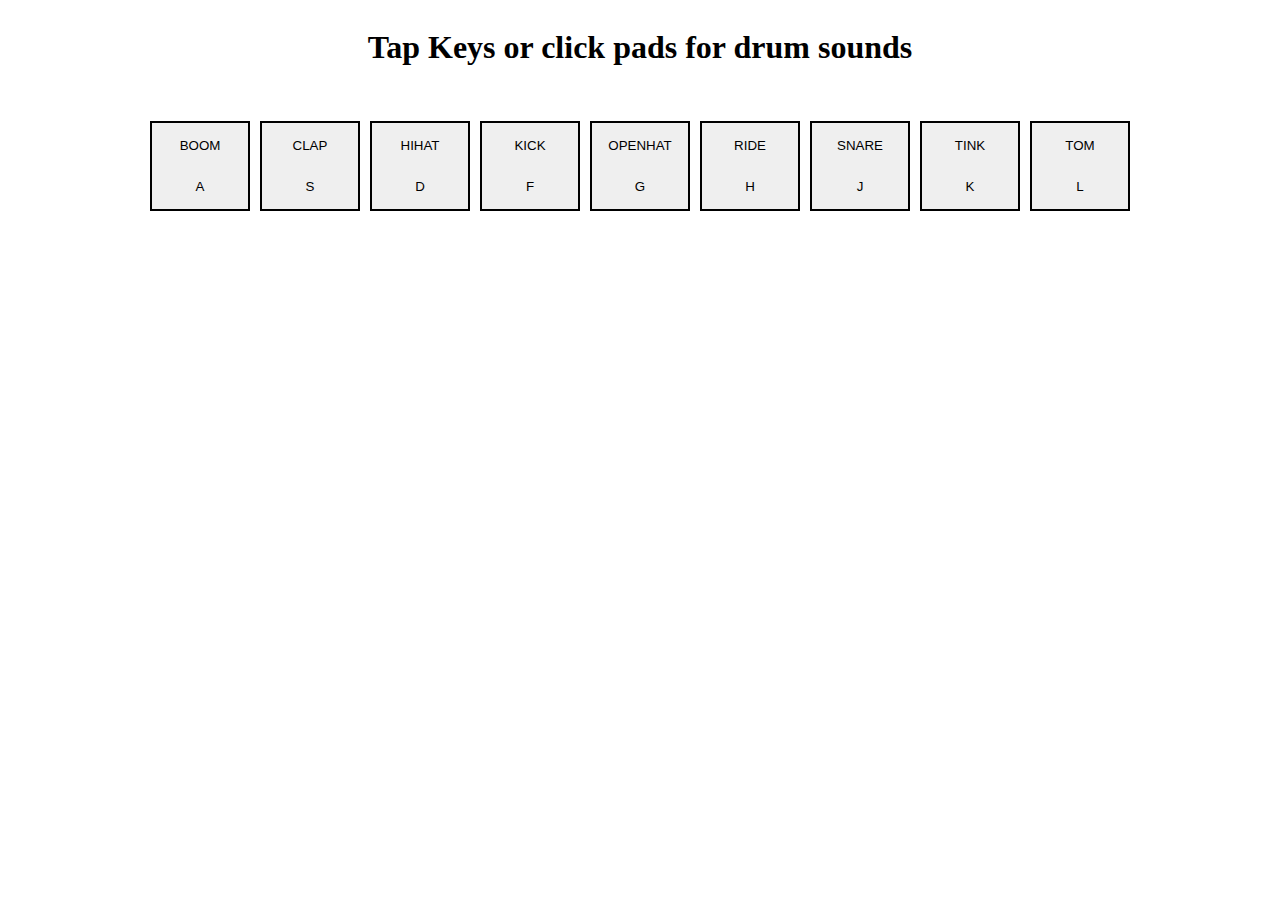
==== drumKitChallenge/index.html @ 93ccec7a "Add click function to drumkit" ====
<!DOCTYPE html>
<html lang="en">
  <head>
    <meta charset="UTF-8" />
    <meta name="viewport" content="width=device-width, initial-scale=1.0" />
    <title>Drum Kit Challenge</title>
    <link rel="stylesheet" href="./style.css" />
  </head>
  <body>
    <h1>Tap Keys or click pads for drum sounds</h1>
    <div id="allSounds">
      <button class="drum" id="boom">
        <p>A</p>
        <p>BOOM</p>
        <audio data-drumType="boom" src="./sounds/boom.wav">
          Your browser does not support audiofile
        </audio>
      </button>
      <button class="drum" id="clap">
        <p>S</p>
        <p>CLAP</p>
        <audio data-drumType="clap" src="./sounds/clap.wav">
          Your browser does not support audiofile
        </audio>
      </button>
      <button class="drum" id="hihat">
        <p>D</p>
        <p>HIHAT</p>
        <audio data-drumType="hihat" src="./sounds/hihat.wav">
          Your browser does not support audiofile
        </audio>
      </button>
      <button class="drum" id="kick">
        <p>F</p>
        <p>KICK</p>
        <audio data-drumType="kick" src="./sounds/kick.wav">
          Your browser does not support audiofile
        </audio>
      </button>
      <button class="drum" id="openhat">
        <p>G</p>
        <p>OPENHAT</p>
        <audio data-drumType="openhat" src="./sounds/openhat.wav">
          Your browser does not support audiofile
        </audio>
      </button>
      <button class="drum" id="ride">
        <p>H</p>
        <p>RIDE</p>
        <audio data-drumType="ride" src="./sounds/ride.wav">
          Your browser does not support audiofile
        </audio>
      </button>
      <button class="drum" id="snare">
        <p>J</p>
        <p>SNARE</p>
        <audio data-drumType="snare" src="./sounds/snare.wav">
          Your browser does not support audiofile
        </audio>
      </button>
      <button class="drum" id="tink">
        <p>K</p>
        <p>TINK</p>
        <audio data-drumType="tink" src="./sounds/tink.wav">
          Your browser does not support audiofile
        </audio>
      </button>
      <button class="drum" id="tom">
        <p>L</p>
        <p>TOM</p>
        <audio data-drumType="tom" src="./sounds/tom.wav">
          Your browser does not support audiofile
        </audio>
      </button>
    </div>
    <script src="./script.js"></script>
  </body>
</html>
---- drumKitChallenge/style.css ----
body {
  display: flex;
  flex-direction: column;
  align-items: center;
}

h1 {
  margin-bottom: 50px;
}

#allSounds {
  display: flex;
}

.drum {
  border: 2px black solid;
  display: flex;
  flex-direction: column-reverse;
  align-items: center;
  width: 100px;
  margin: 5px;
}
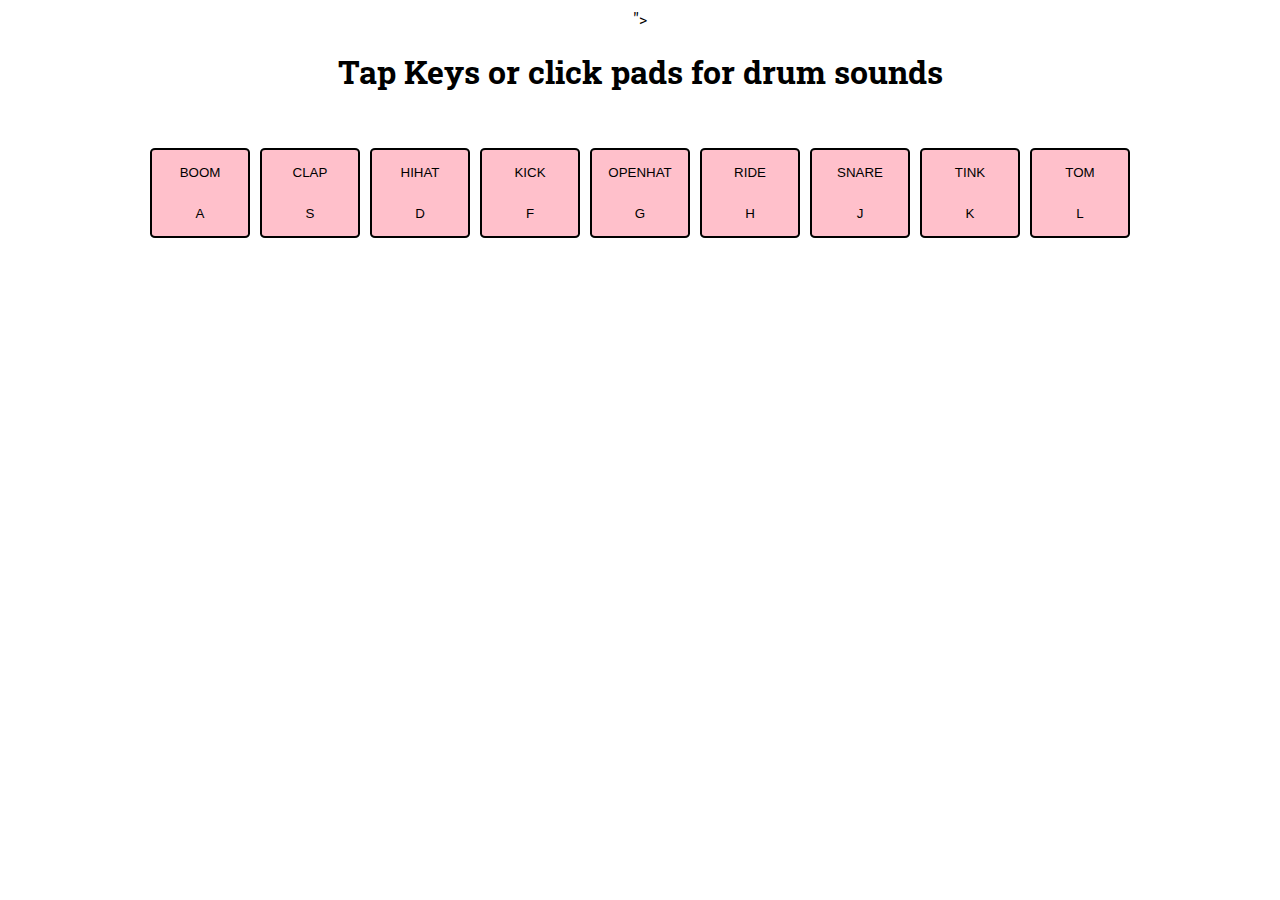
==== commit 7fc84077: "Condensed drumkit challenge script.js by changing html so that eventobject could pull string value t" ====
--- a/drumKitChallenge/index.html
+++ b/drumKitChallenge/index.html
@@ -5,70 +5,78 @@
     <meta name="viewport" content="width=device-width, initial-scale=1.0" />
     <title>Drum Kit Challenge</title>
     <link rel="stylesheet" href="./style.css" />
+    <link rel="stylesheet" href="
+    <link rel="preconnect" href="https://fonts.googleapis.com" />
+    <link rel="preconnect" href="https://fonts.gstatic.com" crossorigin />
+    <link
+      href="https://fonts.googleapis.com/css2?family=Roboto+Slab:wght@100;200;300;400;500;700;800;900&display=swap"
+      rel="stylesheet"
+    />
+    ">
   </head>
   <body>
     <h1>Tap Keys or click pads for drum sounds</h1>
     <div id="allSounds">
-      <button class="drum" id="boom">
+      <button class="drum" id="KeyA">
         <p>A</p>
         <p>BOOM</p>
-        <audio data-drumType="boom" src="./sounds/boom.wav">
+        <audio data-drumType="KeyA" src="./sounds/boom.wav">
           Your browser does not support audiofile
         </audio>
       </button>
-      <button class="drum" id="clap">
+      <button class="drum" id="KeyS">
         <p>S</p>
         <p>CLAP</p>
-        <audio data-drumType="clap" src="./sounds/clap.wav">
+        <audio data-drumType="KeyS" src="./sounds/clap.wav">
           Your browser does not support audiofile
         </audio>
       </button>
-      <button class="drum" id="hihat">
+      <button class="drum" id="KeyD">
         <p>D</p>
         <p>HIHAT</p>
-        <audio data-drumType="hihat" src="./sounds/hihat.wav">
+        <audio data-drumType="KeyD" src="./sounds/hihat.wav">
           Your browser does not support audiofile
         </audio>
       </button>
-      <button class="drum" id="kick">
+      <button class="drum" id="KeyF">
         <p>F</p>
         <p>KICK</p>
-        <audio data-drumType="kick" src="./sounds/kick.wav">
+        <audio data-drumType="KeyF" src="./sounds/kick.wav">
           Your browser does not support audiofile
         </audio>
       </button>
-      <button class="drum" id="openhat">
+      <button class="drum" id="KeyG">
         <p>G</p>
         <p>OPENHAT</p>
-        <audio data-drumType="openhat" src="./sounds/openhat.wav">
+        <audio data-drumType="KeyG" src="./sounds/openhat.wav">
           Your browser does not support audiofile
         </audio>
       </button>
-      <button class="drum" id="ride">
+      <button class="drum" id="KeyH">
         <p>H</p>
         <p>RIDE</p>
-        <audio data-drumType="ride" src="./sounds/ride.wav">
+        <audio data-drumType="KeyH" src="./sounds/ride.wav">
           Your browser does not support audiofile
         </audio>
       </button>
-      <button class="drum" id="snare">
+      <button class="drum" id="KeyJ">
         <p>J</p>
         <p>SNARE</p>
-        <audio data-drumType="snare" src="./sounds/snare.wav">
+        <audio data-drumType="KeyJ" src="./sounds/snare.wav">
           Your browser does not support audiofile
         </audio>
       </button>
-      <button class="drum" id="tink">
+      <button class="drum" id="KeyK">
         <p>K</p>
         <p>TINK</p>
-        <audio data-drumType="tink" src="./sounds/tink.wav">
+        <audio data-drumType="KeyK" src="./sounds/tink.wav">
           Your browser does not support audiofile
         </audio>
       </button>
-      <button class="drum" id="tom">
+      <button class="drum" id="KeyL">
         <p>L</p>
         <p>TOM</p>
-        <audio data-drumType="tom" src="./sounds/tom.wav">
+        <audio data-drumType="KeyL" src="./sounds/tom.wav">
           Your browser does not support audiofile
         </audio>
       </button>
--- a/drumKitChallenge/style.css
+++ b/drumKitChallenge/style.css
@@ -2,6 +2,7 @@
   display: flex;
   flex-direction: column;
   align-items: center;
+  font-family: "Roboto Slab", serif;
 }
 
 h1 {
@@ -14,9 +15,11 @@
 
 .drum {
   border: 2px black solid;
+  border-radius: 5%;
   display: flex;
   flex-direction: column-reverse;
   align-items: center;
   width: 100px;
   margin: 5px;
+  background-color: pink;
 }
